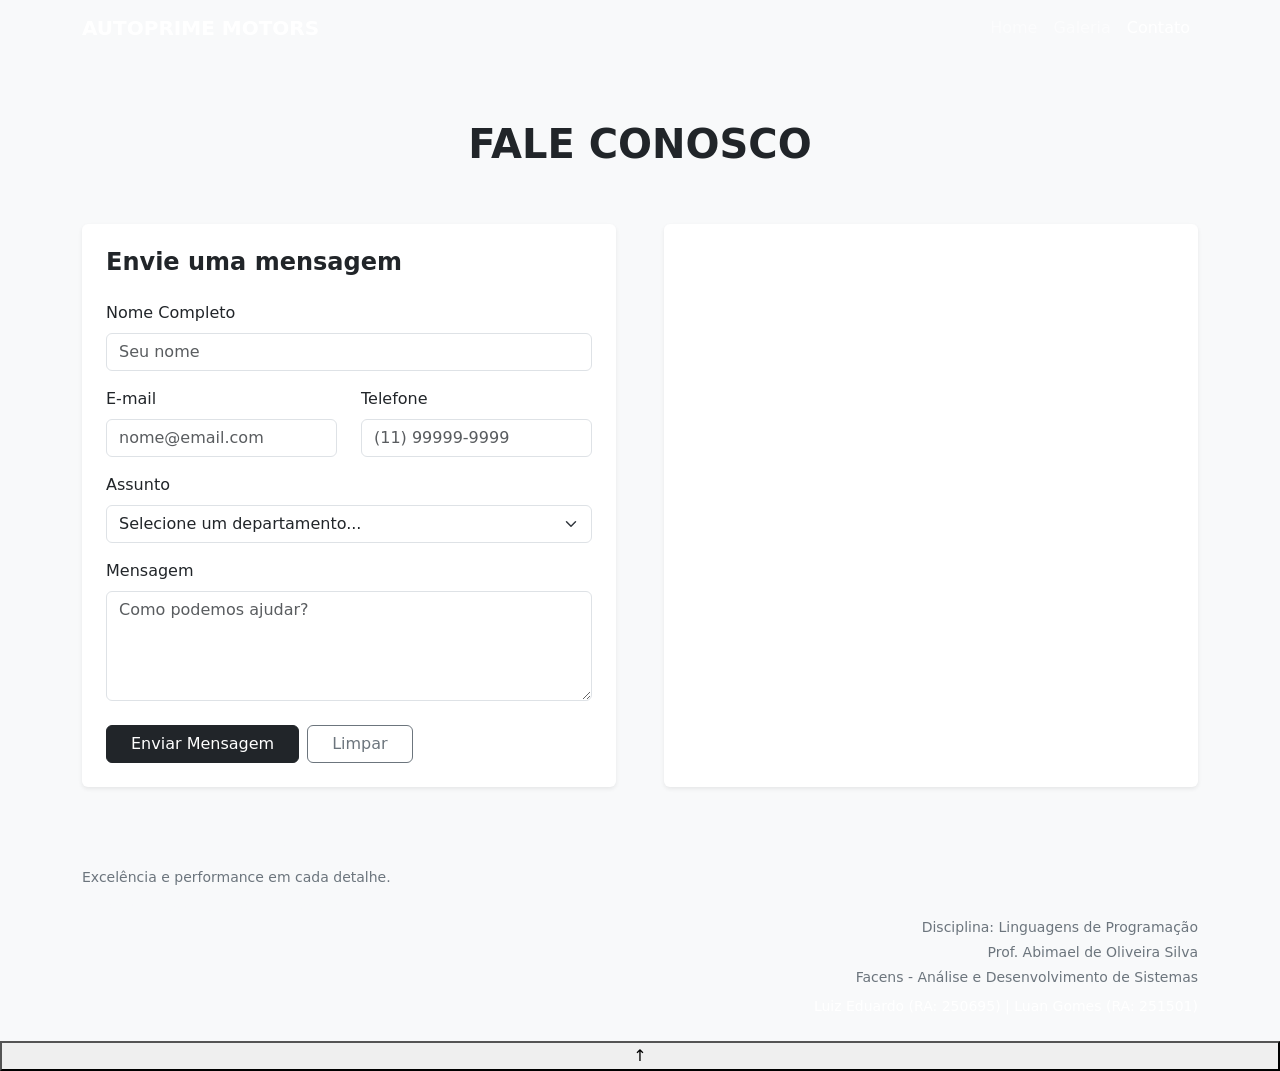
==== contato.html @ 16bee2c6 "feat(contato): estrutura contato.html com validacoes HTML5" ====
<!DOCTYPE html>
<html lang="pt-BR">
<head>
    <meta charset="UTF-8">
    <meta name="viewport" content="width=device-width, initial-scale=1.0">
    <title>Contato | AutoPrime Motors</title>
    <link href="https://cdn.jsdelivr.net/npm/bootstrap@5.3.3/dist/css/bootstrap.min.css" rel="stylesheet">
    <link href="https://fonts.googleapis.com/css2?family=Inter:wght@300;400;600;800&display=swap" rel="stylesheet">
    <link rel="stylesheet" href="./css/style.css">
</head>
<body class="d-flex flex-column min-vh-100 bg-light">

    <header>
        <nav class="navbar navbar-expand-lg navbar-dark bg-industrial fixed-top">
            <div class="container">
                <a class="navbar-brand text-uppercase fw-bold" href="index.html">
                    AutoPrime <span class="text-accent">Motors</span>
                </a>
                <button class="navbar-toggler" type="button" data-bs-toggle="collapse" data-bs-target="#navbarNav">
                    <span class="navbar-toggler-icon"></span>
                </button>
                <div class="collapse navbar-collapse justify-content-end" id="navbarNav">
                    <ul class="navbar-nav">
                        <li class="nav-item"><a class="nav-link" href="index.html">Home</a></li>
                        <li class="nav-item"><a class="nav-link" href="galeria.html">Galeria</a></li>
                        <li class="nav-item"><a class="nav-link active" href="contato.html">Contato</a></li>
                    </ul>
                </div>
            </div>
        </nav>
    </header>

    <main class="flex-grow-1 pt-5 mt-5">
        <section class="container py-4">
            <div class="row">
                <div class="col-12 text-center mb-5">
                    <h1 class="fw-bold text-uppercase">Fale Conosco</h1>
                    <div class="divider bg-accent mx-auto"></div>
                </div>
            </div>

            <div class="row g-5">
                <div class="col-lg-6">
                    <div class="card border-0 shadow-sm p-4 h-100">
                        <h4 class="fw-bold mb-4">Envie uma mensagem</h4>
                        <form id="contactForm">
                            <div class="mb-3">
                                <label for="nome" class="form-label">Nome Completo</label>
                                <input type="text" class="form-control" id="nome" placeholder="Seu nome" required>
                                <div class="invalid-feedback">Por favor, insira seu nome.</div>
                            </div>
                            
                            <div class="row">
                                <div class="col-md-6 mb-3">
                                    <label for="email" class="form-label">E-mail</label>
                                    <input type="email" class="form-control" id="email" placeholder="nome@email.com" required>
                                </div>
                                <div class="col-md-6 mb-3">
                                    <label for="telefone" class="form-label">Telefone</label>
                                    <input type="tel" class="form-control" id="telefone" placeholder="(11) 99999-9999" required>
                                </div>
                            </div>

                            <div class="mb-3">
                                <label for="assunto" class="form-label">Assunto</label>
                                <select class="form-select" id="assunto" required>
                                    <option value="" selected disabled>Selecione um departamento...</option>
                                    <option value="vendas">Vendas / Consultoria</option>
                                    <option value="oficina">Projetos & Customização</option>
                                    <option value="financeiro">Financeiro</option>
                                    <option value="outros">Outros</option>
                                </select>
                            </div>

                            <div class="mb-4">
                                <label for="mensagem" class="form-label">Mensagem</label>
                                <textarea class="form-control" id="mensagem" rows="4" placeholder="Como podemos ajudar?" required></textarea>
                            </div>

                            <div class="d-flex gap-2">
                                <button type="submit" class="btn btn-dark px-4">Enviar Mensagem</button>
                                <button type="reset" class="btn btn-outline-secondary px-4">Limpar</button>
                            </div>
                        </form>
                    </div>
                </div>

                <div class="col-lg-6">
                    <div class="card border-0 shadow-sm p-0 overflow-hidden h-100">
                        <iframe 
                            src="https://www.google.com/maps/embed?pb=!1m18!1m12!1m3!1d3658.7490351717316!2d-47.4300445!3d-23.5055416!2m3!1f0!2f0!3f0!3m2!1i1024!2i768!4f13.1!3m3!1m2!1s0x94c58a931d2795c1%3A0xc66579fc2c4b8b8b!2sFacens!5e0!3m2!1spt-BR!2sbr!4v1680000000000!5m2!1spt-BR!2sbr" 
                            width="100%" 
                            height="100%" 
                            style="border:0; min-height: 350px;" 
                            allowfullscreen="" 
                            loading="lazy" 
                            referrerpolicy="no-referrer-when-downgrade">
                        </iframe>
                    </div>
                </div>
            </div>
        </section>
    </main>

    <footer class="bg-industrial text-light py-4 mt-auto">
        <div class="container footer-flex">
            <div class="footer-info">
                <h5 class="fw-bold">AutoPrime <span class="text-accent">Motors</span></h5>
                <p class="mb-0 text-secondary small">Excelência e performance em cada detalhe.</p>
                <p class="mt-2 mb-0 small">&copy; 2026 Todos os direitos reservados.</p>
            </div>
            <div class="footer-academic text-md-end text-secondary small">
                <p class="mb-1">Disciplina: Linguagens de Programação</p>
                <p class="mb-1">Prof. Abimael de Oliveira Silva</p>
                <p class="mb-0">Facens - Análise e Desenvolvimento de Sistemas</p>
                <p class="mb-0 mt-2 text-white">Luiz Eduardo (RA: 250695) | Luan Gomes (RA: 251501)</p>
            </div>
        </div>
    </footer>

    <button id="btnTop" title="Voltar ao topo">↑</button>
    <script src="https://cdn.jsdelivr.net/npm/bootstrap@5.3.3/dist/js/bootstrap.bundle.min.js"></script>
    <script src="./js/script.js"></script>
</body>
</html>
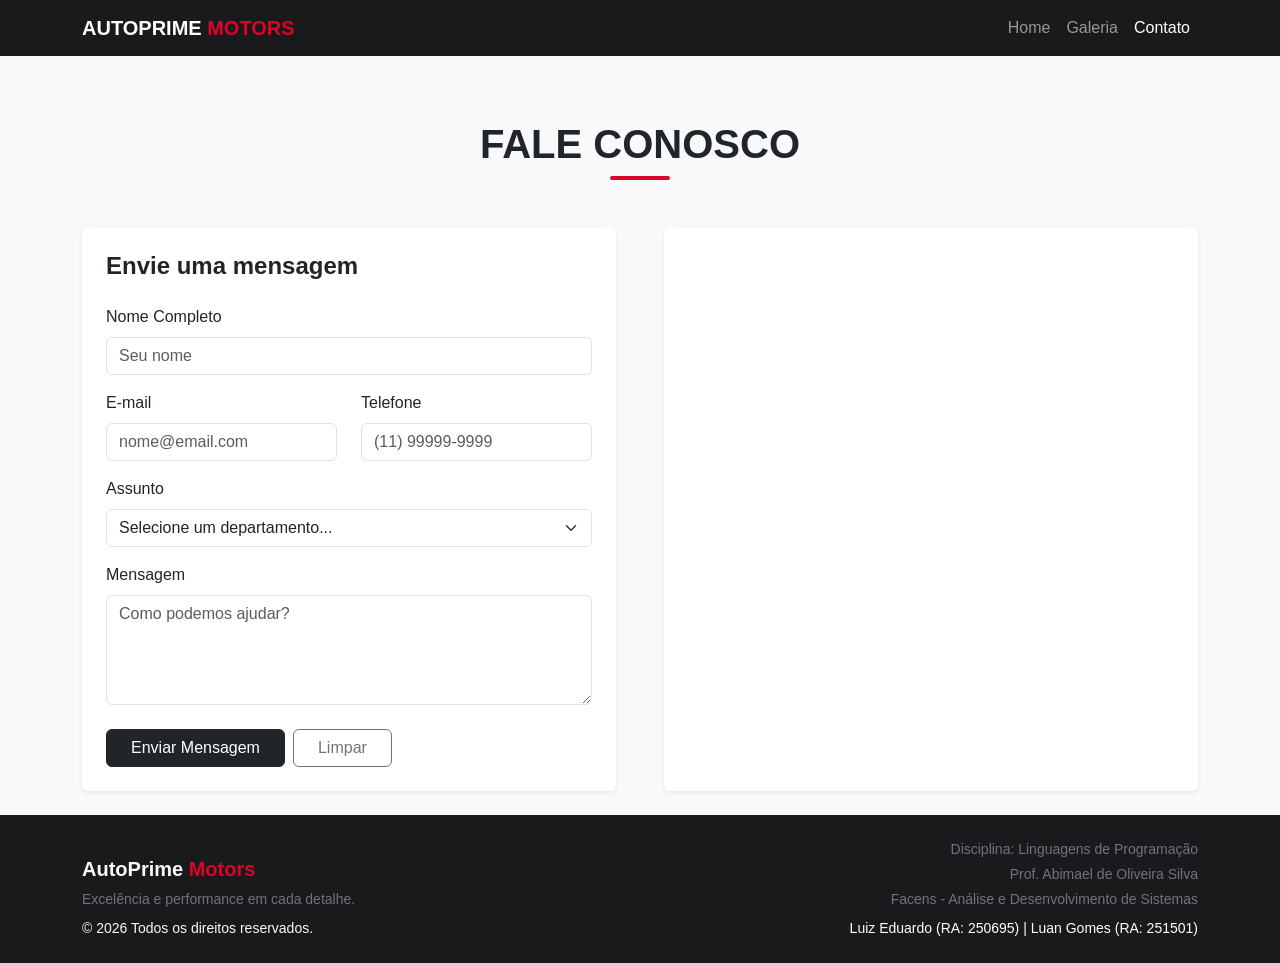
==== commit e5a510f8: "fix(html): corrige integridade do bootstrap, acessibilidade e iframe do mapa" ====
--- a/contato.html
+++ b/contato.html
@@ -4,8 +4,7 @@
     <meta charset="UTF-8">
     <meta name="viewport" content="width=device-width, initial-scale=1.0">
     <title>Contato | AutoPrime Motors</title>
-    <link href="https://cdn.jsdelivr.net/npm/bootstrap@5.3.3/dist/css/bootstrap.min.css" rel="stylesheet">
-    <link href="https://fonts.googleapis.com/css2?family=Inter:wght@300;400;600;800&display=swap" rel="stylesheet">
+    <link href="https://cdn.jsdelivr.net/npm/bootstrap@5.3.3/dist/css/bootstrap.min.css" rel="stylesheet" integrity="sha384-QWTKZyjpPEjISv5WaRU9OFeRpok6YctnYmDr5pNlyT2bRjXh0JMhjY6hW+ALEwIH" crossorigin="anonymous">
     <link rel="stylesheet" href="./css/style.css">
 </head>
 <body class="d-flex flex-column min-vh-100 bg-light">
@@ -16,7 +15,7 @@
                 <a class="navbar-brand text-uppercase fw-bold" href="index.html">
                     AutoPrime <span class="text-accent">Motors</span>
                 </a>
-                <button class="navbar-toggler" type="button" data-bs-toggle="collapse" data-bs-target="#navbarNav">
+                <button class="navbar-toggler" type="button" data-bs-toggle="collapse" data-bs-target="#navbarNav" aria-controls="navbarNav" aria-expanded="false" aria-label="Toggle navigation">
                     <span class="navbar-toggler-icon"></span>
                 </button>
                 <div class="collapse navbar-collapse justify-content-end" id="navbarNav">
@@ -88,7 +87,8 @@
                 <div class="col-lg-6">
                     <div class="card border-0 shadow-sm p-0 overflow-hidden h-100">
                         <iframe 
-                            src="https://www.google.com/maps/embed?pb=!1m18!1m12!1m3!1d3658.7490351717316!2d-47.4300445!3d-23.5055416!2m3!1f0!2f0!3f0!3m2!1i1024!2i768!4f13.1!3m3!1m2!1s0x94c58a931d2795c1%3A0xc66579fc2c4b8b8b!2sFacens!5e0!3m2!1spt-BR!2sbr!4v1680000000000!5m2!1spt-BR!2sbr" 
+                            title="Mapa de localização da AutoPrime Motors"
+                            src="https://www.google.com/maps/embed?pb=!1m18!1m12!1m3!1d3659.7505568842903!2d-47.43260222374173!3d-23.469460558224053!2m3!1f0!2f0!3f0!3m2!1i1024!2i768!4f13.1!3m3!1m2!1s0x94cf5fe0acd6c19b%3A0xf0a648f32bf38c02!2sFacens%20-%20Pr%C3%A9dio%20C!5e0!3m2!1spt-BR!2sbr!4v1780857856423!5m2!1spt-BR!2sbr" 
                             width="100%" 
                             height="100%" 
                             style="border:0; min-height: 350px;" 
@@ -118,8 +118,8 @@
         </div>
     </footer>
 
-    <button id="btnTop" title="Voltar ao topo">↑</button>
-    <script src="https://cdn.jsdelivr.net/npm/bootstrap@5.3.3/dist/js/bootstrap.bundle.min.js"></script>
+    <button id="btnTop" title="Voltar ao topo"></button>
+    <script src="https://cdn.jsdelivr.net/npm/bootstrap@5.3.3/dist/js/bootstrap.bundle.min.js" integrity="sha384-YvpcrYf0tY3lHB60NNkmxc5s9fDVZLESaAA55NDzOxhy9GkcIdslK1eN7N6jIeHz" crossorigin="anonymous"></script>
     <script src="./js/script.js"></script>
 </body>
 </html>
--- a/css/style.css
+++ b/css/style.css
@@ -0,0 +1,120 @@
+/*
+Projeto: AutoPrime Motors
+Disciplina: Linguagens de Programação
+Professor: Abimael de Oliveira
+Alunos: Luiz Eduardo Ferreira Lopes Silva (RA: 250695) e Luan Gomes Marques (RA: 251501)
+Data de Entrega: 07/06/2026
+*/
+
+/* 1. VARIÁVEIS (:root) e RESET BÁSICO */
+:root {
+    --bg-color: #f8f9fa;
+    --text-main: #212529;
+    --text-muted: #6c757d;
+    --accent-color: #d90429; /* Racing Red industrial */
+    --dark-bg: #1a1a1d;      /* Fundo escuro industrial */
+    --font-primary: 'Inter', sans-serif;
+}
+
+* {
+    margin: 0;
+    padding: 0;
+    box-sizing: border-box;
+}
+
+body {
+    font-family: var(--font-primary);
+    background-color: var(--bg-color);
+    color: var(--text-main);
+    -webkit-font-smoothing: antialiased;
+}
+
+/* Utilitários Customizados */
+.bg-industrial { background-color: var(--dark-bg) !important; }
+.text-accent { color: var(--accent-color) !important; }
+.bg-accent { background-color: var(--accent-color) !important; }
+.divider { width: 60px; height: 4px; border-radius: 2px; }
+
+/* 2. LAYOUT COM FLEXBOX (Locais exigidos: Rodapé e alinhamento interno dos cards) */
+.footer-flex {
+    display: flex;
+    justify-content: space-between;
+    align-items: flex-end;
+    flex-wrap: wrap;
+    gap: 20px;
+}
+
+/* 3. EFEITOS VISUAIS OBRIGATÓRIOS (Hover, Scale, Transition) */
+
+/* Preparação da imagem dentro do card */
+.img-wrapper {
+    overflow: hidden; /* Mantém a imagem dentro dos limites ao dar zoom */
+    border-radius: calc(.25rem - 1px) calc(.25rem - 1px) 0 0;
+}
+
+.img-wrapper img {
+    /* Efeito 1: Transição suave na imagem base */
+    transition: transform 0.5s ease;
+    object-fit: cover;
+    height: 240px;
+    width: 100%;
+}
+
+/* Classe base para os cards que terão efeito visual */
+.js-card-hover {
+    /* Efeito 2: Transição suave no deslocamento vertical do CSS */
+    transition: transform 0.3s ease, box-shadow 0.3s ease;
+}
+
+/* Efeito 3: Hover levantando o card e dando zoom na imagem (Escala) */
+.js-card-hover:hover {
+    transform: translateY(-8px);
+    box-shadow: 0 15px 30px rgba(0, 0, 0, 0.1) !important;
+}
+
+.js-card-hover:hover .img-wrapper img {
+    transform: scale(1.08); /* Escala da imagem ao passar o mouse */
+}
+
+/* Destaque via JavaScript (Adicionado via script.js) */
+.js-highlight-active {
+    border: 2px solid var(--accent-color) !important;
+    box-shadow: 0 0 20px rgba(217, 4, 41, 0.2) !important;
+}
+
+/* Botão Voltar ao Topo */
+#btnTop {
+    display: none; /* Oculto por padrão, ativado via JS */
+    position: fixed;
+    bottom: 30px;
+    right: 30px;
+    z-index: 99;
+    border: none;
+    outline: none;
+    background-color: var(--accent-color);
+    color: white;
+    cursor: pointer;
+    padding: 12px 18px;
+    border-radius: 5px;
+    font-size: 18px;
+    font-weight: bold;
+    box-shadow: 0 4px 10px rgba(0,0,0,0.3);
+    transition: background-color 0.3s ease, transform 0.3s ease;
+}
+
+#btnTop:hover {
+    background-color: #1a1a1d;
+    transform: scale(1.1);
+}
+
+/* Responsividade de ajuste do Navbar */
+@media (max-width: 768px) {
+    .footer-flex {
+        flex-direction: column;
+        align-items: center;
+        text-align: center;
+    }
+    .footer-academic {
+        text-align: center !important;
+    }
+}
